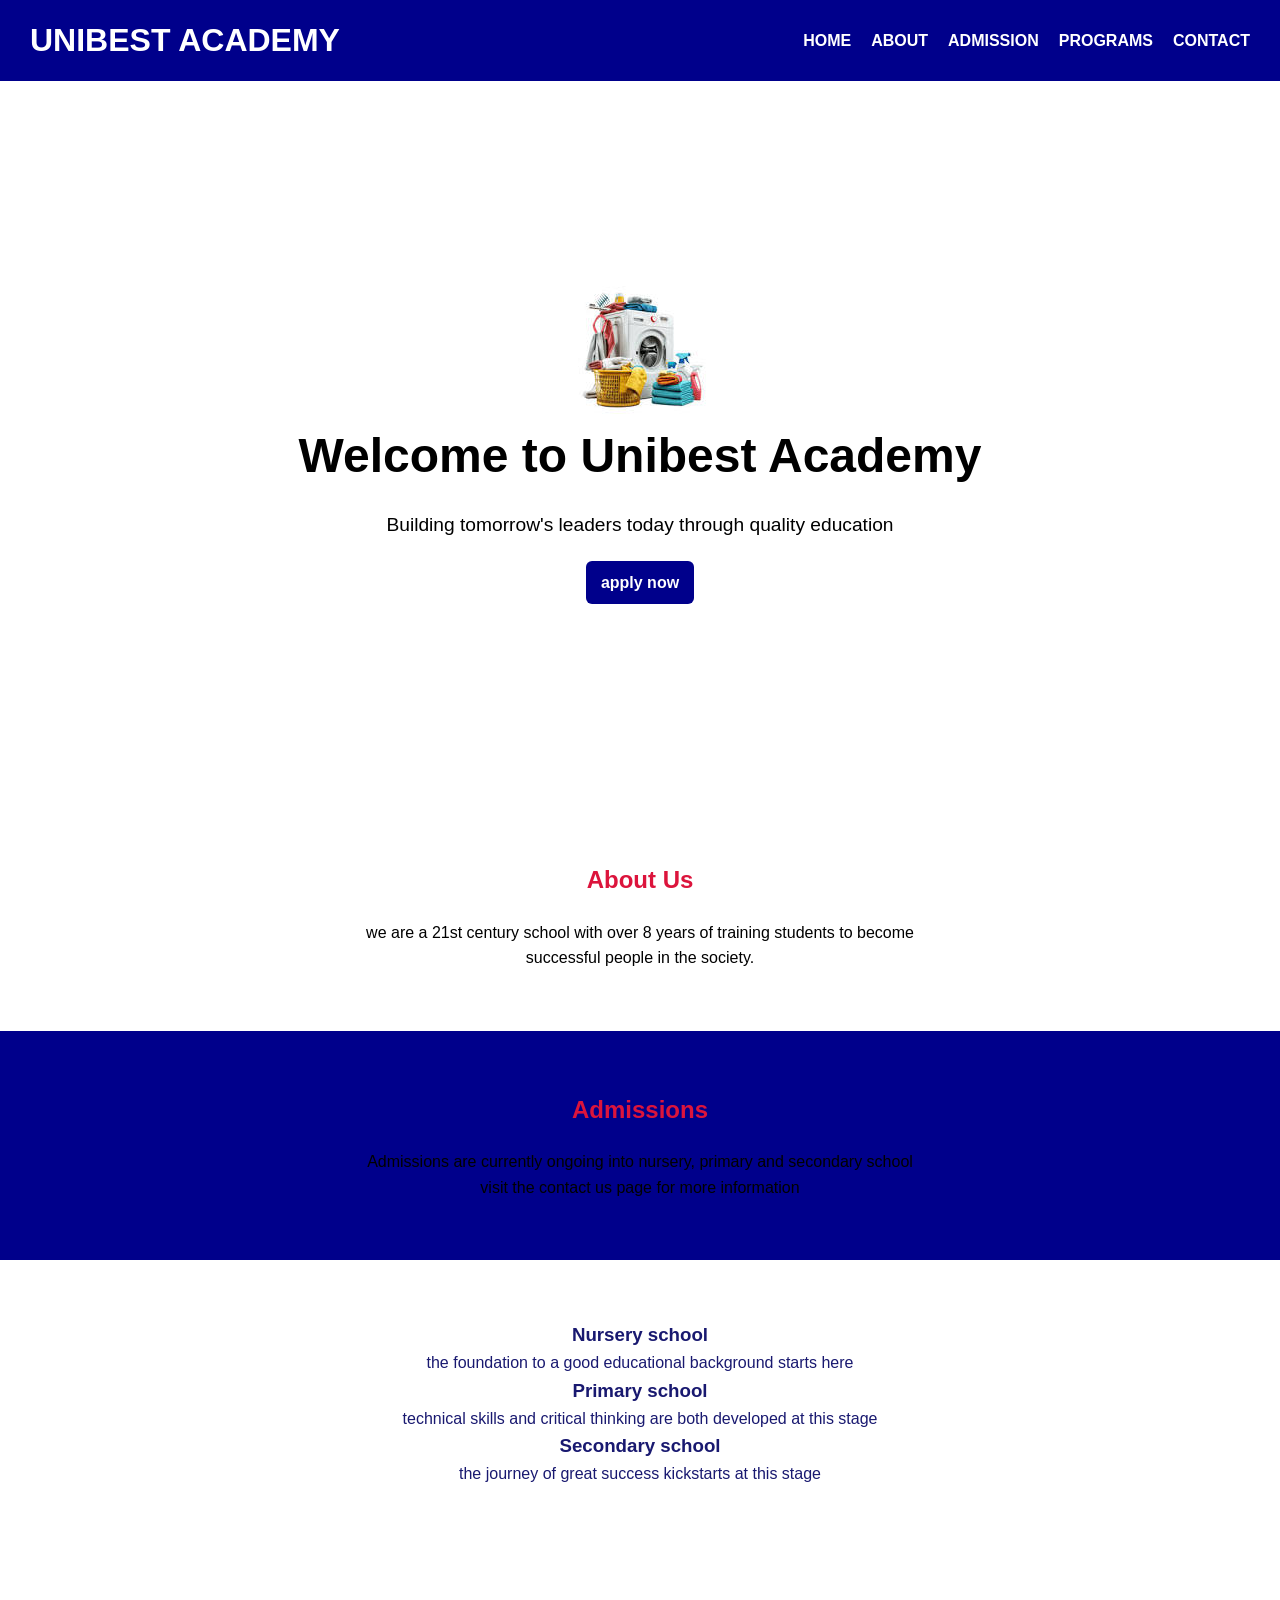
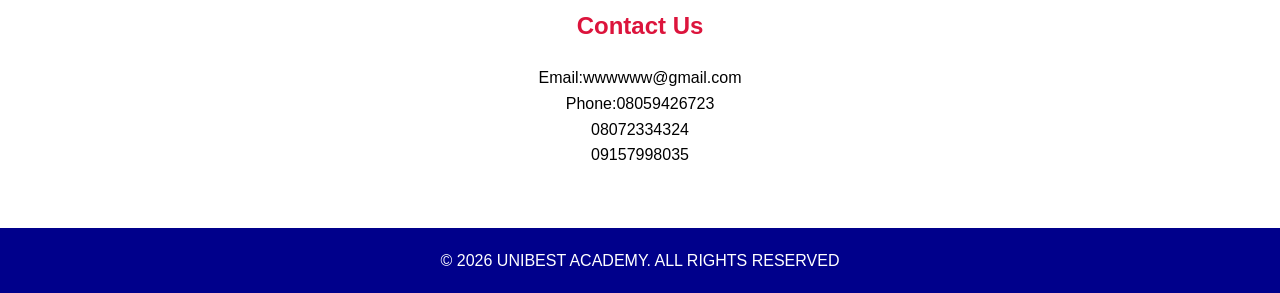
==== index.html @ 0c1fbe5a "school project school website" ====
<!DOCTYPE html>
<html lang="en">
<head>
    <meta charset="UTF-8">
    <meta http-equiv="X-UA-Compatible" content="IE=edge">
    <meta name="viewport" content="width=device-width, initial-scale=1.0">
    <title>UNIBEST ACADEMY</title>
    <link rel="stylesheet" href="general.css">
</head>
<body>
    <header>
        <div class="logo">
            <h1>UNIBEST ACADEMY</h1>
        </div>
        <nav>
            <ul>
                <li><a href="Home.html" target="_blank">HOME</a></li>
                <li><a href="about.html" target="_blank">ABOUT</a></li>
                <li><a href="admission.html" target="_blank">ADMISSION</a></li>
                <li><a href="programs.html" target="_blank">PROGRAMS</a></li>
                <li><a href="contact.html" target="_blank">CONTACT</a></li>
            </ul>
        </nav>
    </header>
    <section id="home" class="hero">
        <img src="img001.jpg" alt="image">
        <h2>Welcome to Unibest Academy</h2>
        <p>Building tomorrow's leaders today through quality education</p>
        <a href="admission.html" class="btn">apply now</a>
    </section>
    <section id="About Us" class="section">
        <h2>About Us</h2>
        <p>we are a 21st century school with over 8 years of training students to become <br>successful people in the society.</p>
    </section>
    <section id="admission" class="section light">
        <h2>Admissions</h2>
        <p>Admissions are currently ongoing into nursery, primary and secondary school <br>visit the contact us page for more information</p>
    </section>
    
    <section id="Programs" class="section">
        <div class="card">
            <h3>Nursery school</h3>
            <p>the foundation to a good educational background starts here</p>
        </div>
        <div class="card">
            <h3>Primary school</h3>
            <p>technical skills and critical thinking are both developed at this stage</p>
        </div>
        <div class="card">
            <h3>Secondary school</h3>
            <p>the journey of great success kickstarts at this stage</p>
        </div>
    </section>
    
    <section id="contact" class="section">
        <h2>Contact Us</h2>
        <p>Email:wwwwww@gmail.com</p>
        <p>Phone:08059426723 <br>08072334324 <br>09157998035</p>
    </section>
    <footer>
       <p>&copy; 2026 UNIBEST ACADEMY. ALL RIGHTS RESERVED</p>
    </footer>
    
    

</body>
</html>
---- general.css ----
*{
   margin: 0;
   padding: 0;
   box-sizing: border-box; 
}
body{
    font-family: arial, sans-serif;
    line-height: 1.6;
}
header{
    background: darkblue;
    color: white;
    padding: 15px 30px;
    display: flex;
    justify-content: space-between;
    align-items: center;
    flex-wrap: wrap;
}
nav ul{
    display: flex;
    list-style: none;
}
nav ul li{
    margin-left: 20px;
}
    nav ul li a{
        color: white;
        text-decoration: none;
        font-weight: bold;
    }
    nav ul li a:hover{
        color: red;
    }
.hero{
    height: 80vh;
    background-image:linear-gradient(
        rgba(0,0,0,0.5)
        rgba(0,0,0,0.5)
    ), url(img001.jpg) ;
    
    background-size: cover;
    background-position: center;
    color: black;
    display: flex;
    flex-direction: column;
    justify-content: center;
    align-items: center;
    text-align: center;
    padding: 20px;
    
}
.hero h2{
    font-size: 3rem;
    margin-bottom: 15px;
}
.hero p{
    font-size: 1.2rem;
    margin-bottom: 20px;
}
.btn{
    color: white;
    text-decoration: none;
    background: darkblue;
    padding: 9px 15px;
    font-weight: bold;
    border-radius: 6px;
}
.btn:hover{
    background: crimson;
}
.section{
    padding: 60px 20px;
    text-align: center;
}
.section h2{
    margin-bottom: 20px;
    color: crimson;
}
.light{
    background: darkblue;
}
.card{
    color: midnightblue;
}
footer{
    background: darkblue;
    color: white;
    text-align: center;
    padding: 20px;
}
@media(max-width:768px){
    header{
        flex-direction: column;
    }
    nav ul{
        flex-direction: column;
        margin-top: 15px;
    }
    nav ul li {
        margin: 10px 0;
    }
    .hero h2{
        font-size: 2rem;
    }
    .card{
        width: 90%;
    }
}
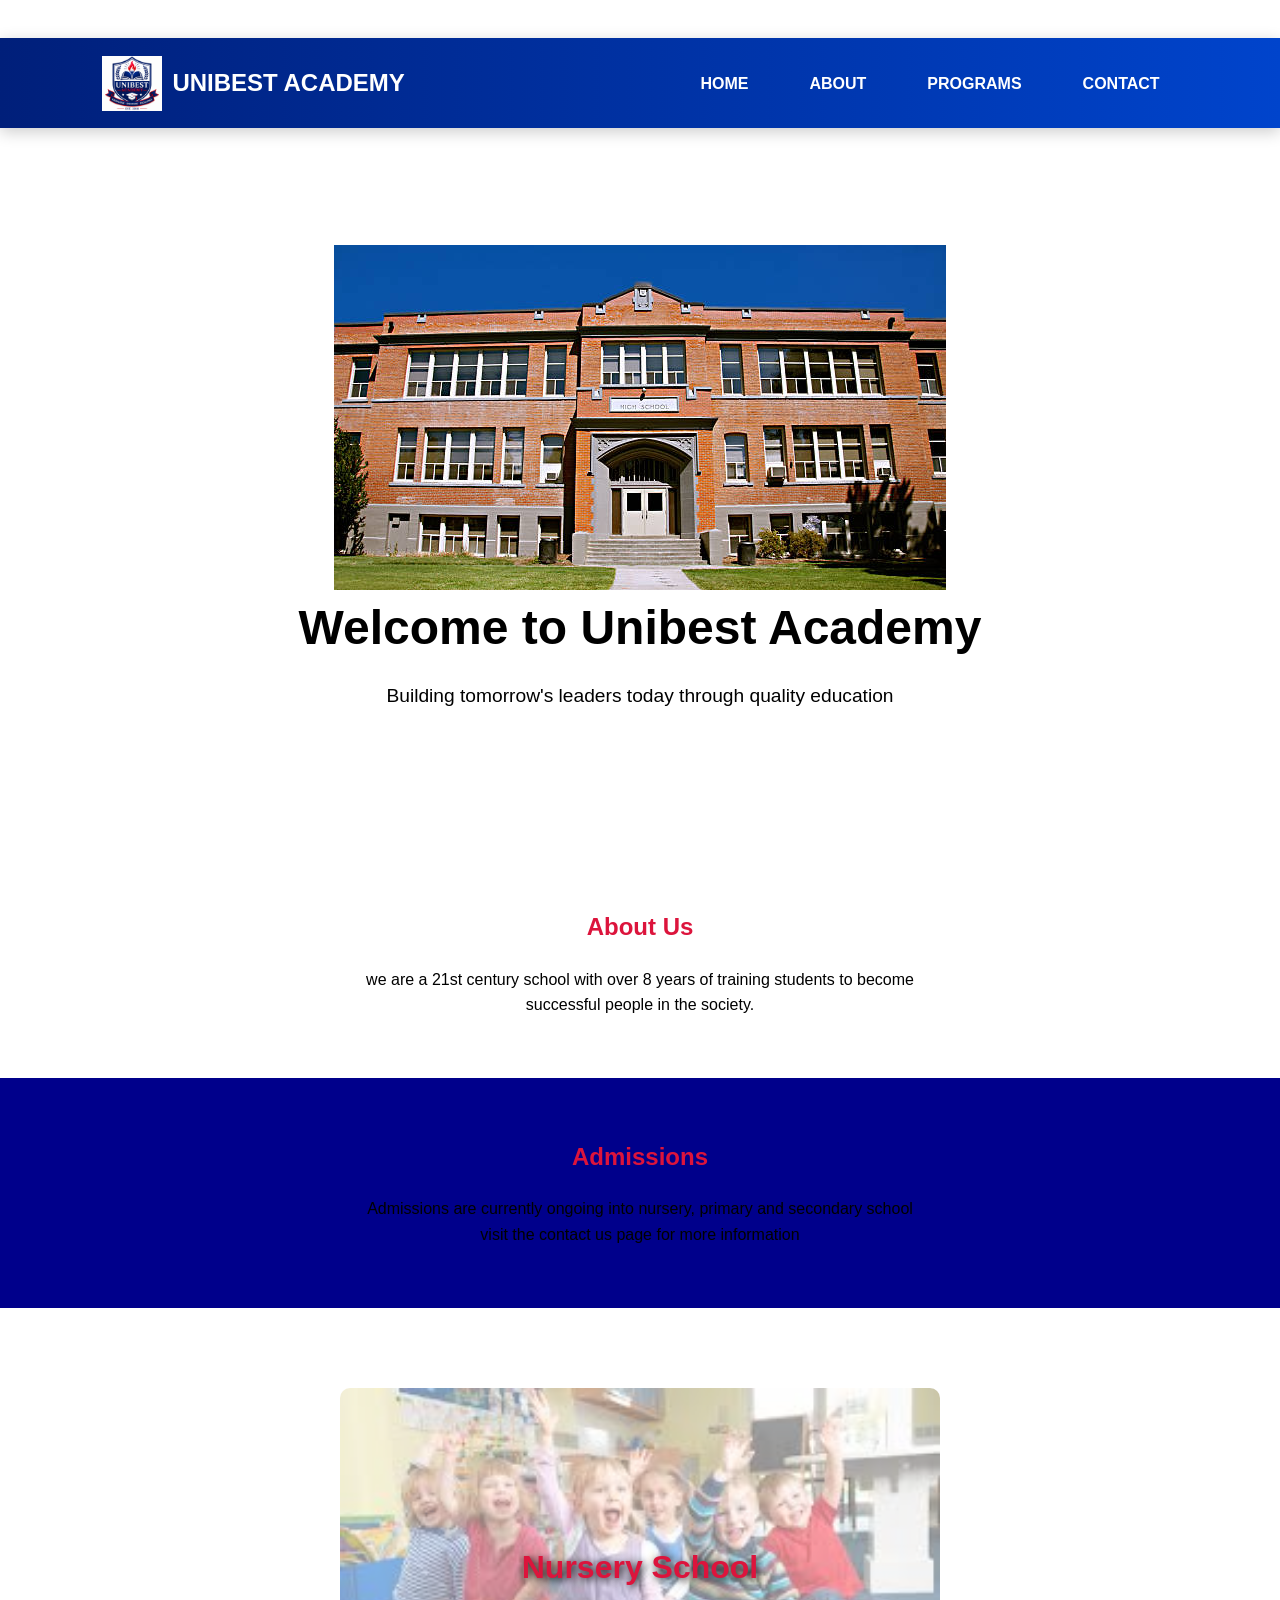
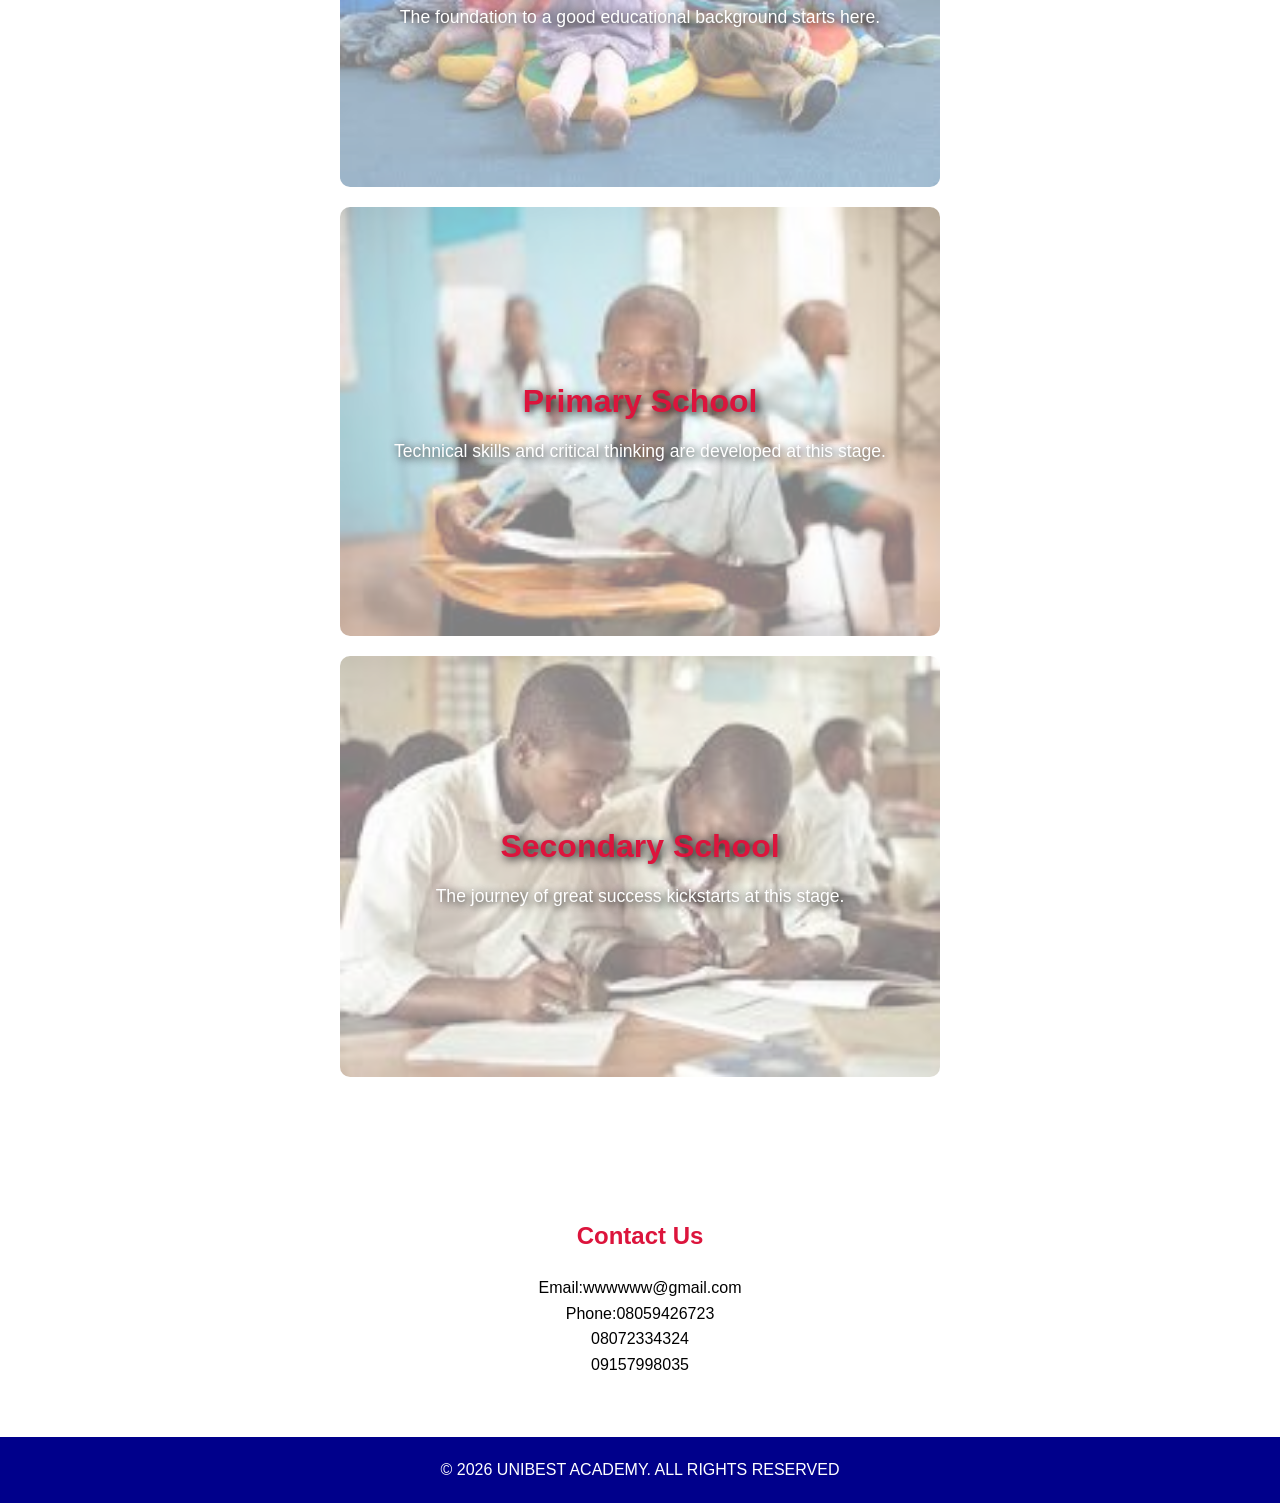
==== commit af36f8aa: "school" ====
--- a/index.html
+++ b/index.html
@@ -10,23 +10,27 @@
 <body>
     <header>
         <div class="logo">
+            
             <h1>UNIBEST ACADEMY</h1>
         </div>
-        <nav>
-            <ul>
-                <li><a href="Home.html" target="_blank">HOME</a></li>
-                <li><a href="about.html" target="_blank">ABOUT</a></li>
-                <li><a href="admission.html" target="_blank">ADMISSION</a></li>
-                <li><a href="programs.html" target="_blank">PROGRAMS</a></li>
-                <li><a href="contact.html" target="_blank">CONTACT</a></li>
+        <nav class="navbar">
+            <div class="logo">
+                <img src="logo.png" alt="UNIBEST ACADEMY Logo">
+                <h1>UNIBEST ACADEMY</h1>
+            </div>
+        
+            <ul class="nav-links">
+                <li><a href="index.html">HOME</a></li>
+                <li><a href="about.html">ABOUT</a></li>
+                <li><a href="programs.html">PROGRAMS</a></li>
+                <li><a href="contact.html">CONTACT</a></li>
             </ul>
         </nav>
     </header>
     <section id="home" class="hero">
-        <img src="img001.jpg" alt="image">
+        <img src="school.jpg" alt="image">
         <h2>Welcome to Unibest Academy</h2>
         <p>Building tomorrow's leaders today through quality education</p>
-        <a href="admission.html" class="btn">apply now</a>
     </section>
     <section id="About Us" class="section">
         <h2>About Us</h2>
@@ -38,17 +42,28 @@
     </section>
     
     <section id="Programs" class="section">
-        <div class="card">
-            <h3>Nursery school</h3>
-            <p>the foundation to a good educational background starts here</p>
+        <div class="school-card">
+            <img src="nursery.jpg" alt="Nursery">
+            <div class="overlay">
+                <h2>Nursery School</h2>
+                <p>The foundation to a good educational background starts here.</p>
+            </div>
         </div>
-        <div class="card">
-            <h3>Primary school</h3>
-            <p>technical skills and critical thinking are both developed at this stage</p>
+        
+        <div class="school-card">
+            <img src="primary.jpg" alt="Primary">
+            <div class="overlay">
+                <h2>Primary School</h2>
+                <p>Technical skills and critical thinking are developed at this stage.</p>
+            </div>
         </div>
-        <div class="card">
-            <h3>Secondary school</h3>
-            <p>the journey of great success kickstarts at this stage</p>
+        
+        <div class="school-card">
+            <img src="secondary.jpg" alt="Secondary">
+            <div class="overlay">
+                <h2>Secondary School</h2>
+                <p>The journey of great success kickstarts at this stage.</p>
+            </div>
         </div>
     </section>
     
--- a/general.css
+++ b/general.css
@@ -7,36 +7,30 @@
     font-family: arial, sans-serif;
     line-height: 1.6;
 }
-header{
-    background: darkblue;
-    color: white;
-    padding: 15px 30px;
-    display: flex;
-    justify-content: space-between;
+
+.logo{
+    display: flex;
     align-items: center;
-    flex-wrap: wrap;
-}
-nav ul{
-    display: flex;
-    list-style: none;
-}
-nav ul li{
-    margin-left: 20px;
-}
-    nav ul li a{
-        color: white;
-        text-decoration: none;
-        font-weight: bold;
-    }
-    nav ul li a:hover{
-        color: red;
-    }
+    gap: 10px;
+}
+
+.logo img{
+    width: 60px;
+    height: 60px;
+    object-fit: contain;
+}
+
+.logo h1{
+    color: white;
+    font-size: 1.5rem;
+    margin: 0;
+}
 .hero{
     height: 80vh;
     background-image:linear-gradient(
         rgba(0,0,0,0.5)
         rgba(0,0,0,0.5)
-    ), url(img001.jpg) ;
+    ), url(school.jpg) ;
     
     background-size: cover;
     background-position: center;
@@ -92,13 +86,6 @@
     header{
         flex-direction: column;
     }
-    nav ul{
-        flex-direction: column;
-        margin-top: 15px;
-    }
-    nav ul li {
-        margin: 10px 0;
-    }
     .hero h2{
         font-size: 2rem;
     }
@@ -106,4 +93,129 @@
         width: 90%;
     }
 }
-
+.navbar{
+    background: linear-gradient(90deg, #001f7a, #0044cc);
+    display: flex;
+    justify-content: space-between;
+    align-items: center;
+    padding: 15px 8%;
+    position: sticky;
+    top: 0;
+    z-index: 1000;
+    box-shadow: 0 4px 15px rgba(0,0,0,0.2);
+}
+
+
+.school-card{
+    position: relative;
+    width: 600px;
+    margin: 20px auto;
+    overflow: hidden;
+    border-radius: 10px;
+}
+
+.school-card img{
+    width: 100%;
+    display: flex;
+    opacity: 0.5; 
+    transition: 0.5s;
+}
+
+.school-card:hover img{
+    opacity: 0.3;
+    transform: scale(1.05);
+}
+
+.overlay{
+    position: absolute;
+    top: 50%;
+    left: 50%;
+    transform: translate(-50%, -50%);
+    text-align: center;
+    color: white;
+    width: 90%;
+}
+
+.overlay h2{
+    font-size: 2rem;
+    margin-bottom: 10px;
+    text-shadow: 2px 2px 8px black;
+}
+
+.overlay p{
+    font-size: 1.1rem;
+    text-shadow: 2px 2px 8px black;
+}
+
+
+
+
+.nav-links{
+    display: flex;
+    list-style: none;
+    gap: 25px;
+}
+
+.nav-links li{
+    position: relative;
+}
+.nav-links a{
+    text-decoration: none;
+    color: white;
+    font-size: 1rem;
+    font-weight: bold;
+    padding: 10px 18px;
+    border-radius: 30px;
+    transition: all 0.4s ease;
+    position: relative;
+    overflow: hidden;
+}
+.nav-links a:hover{
+    background: white;
+    color: #0033cc;
+    transform: translateY(-4px);
+    box-shadow: 0 8px 20px rgba(255,255,255,0.4);
+}
+.nav-links a::after{
+    content: "";
+    position: absolute;
+    width: 0%;
+    height: 3px;
+    left: 50%;
+    bottom: 0;
+    background: red;
+    transition: all 0.4s ease;
+    transform: translateX(-50%);
+}
+
+.nav-links a:hover::after{
+    width: 80%;
+}
+
+
+.nav-links a.active{
+    background: red;
+    color: #001f7a;
+    box-shadow: 0 0 15px red;
+}
+
+
+@media(max-width:768px){
+
+    .navbar{
+        flex-direction: column;
+        padding: 15px;
+    }
+
+    .nav-links{
+        flex-direction: column;
+        width: 100%;
+        text-align: center;
+        margin-top: 15px;
+        gap: 10px;
+    }
+
+    .nav-links a{
+        display: block;
+    }
+}
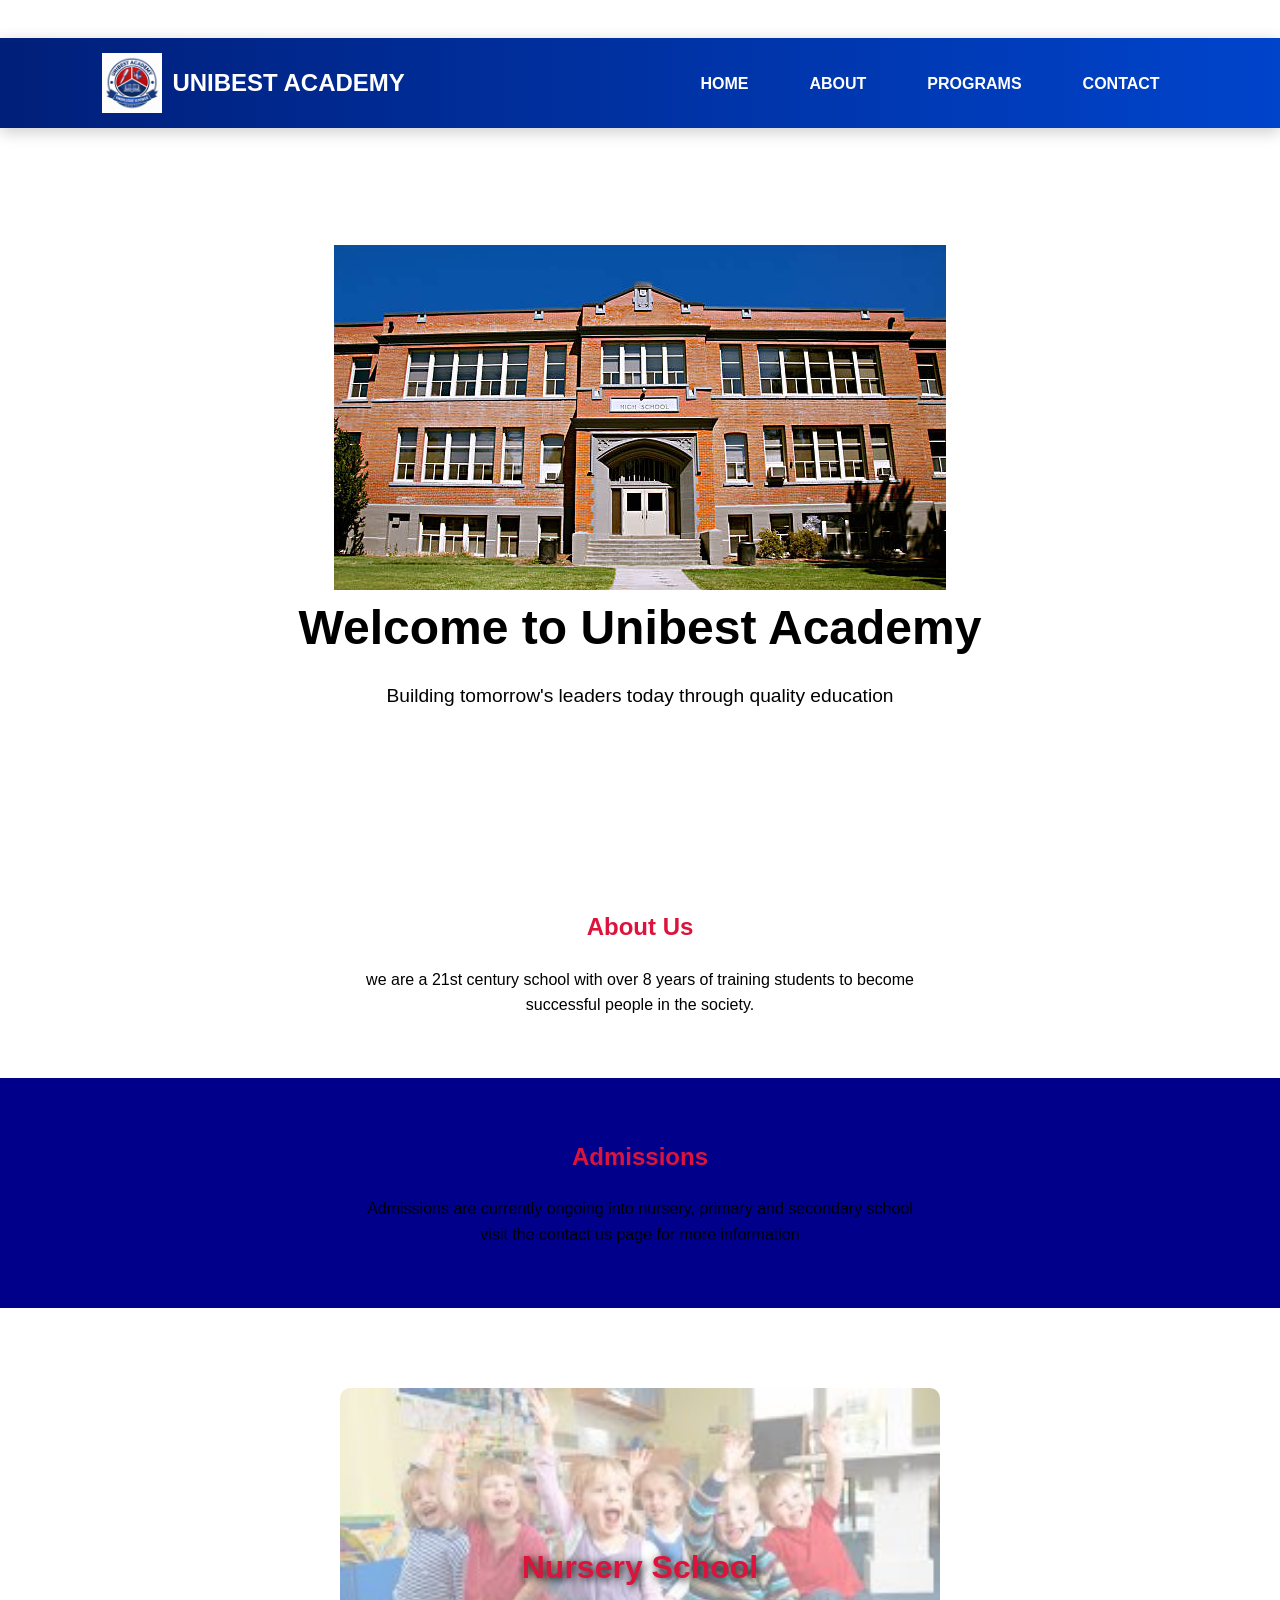
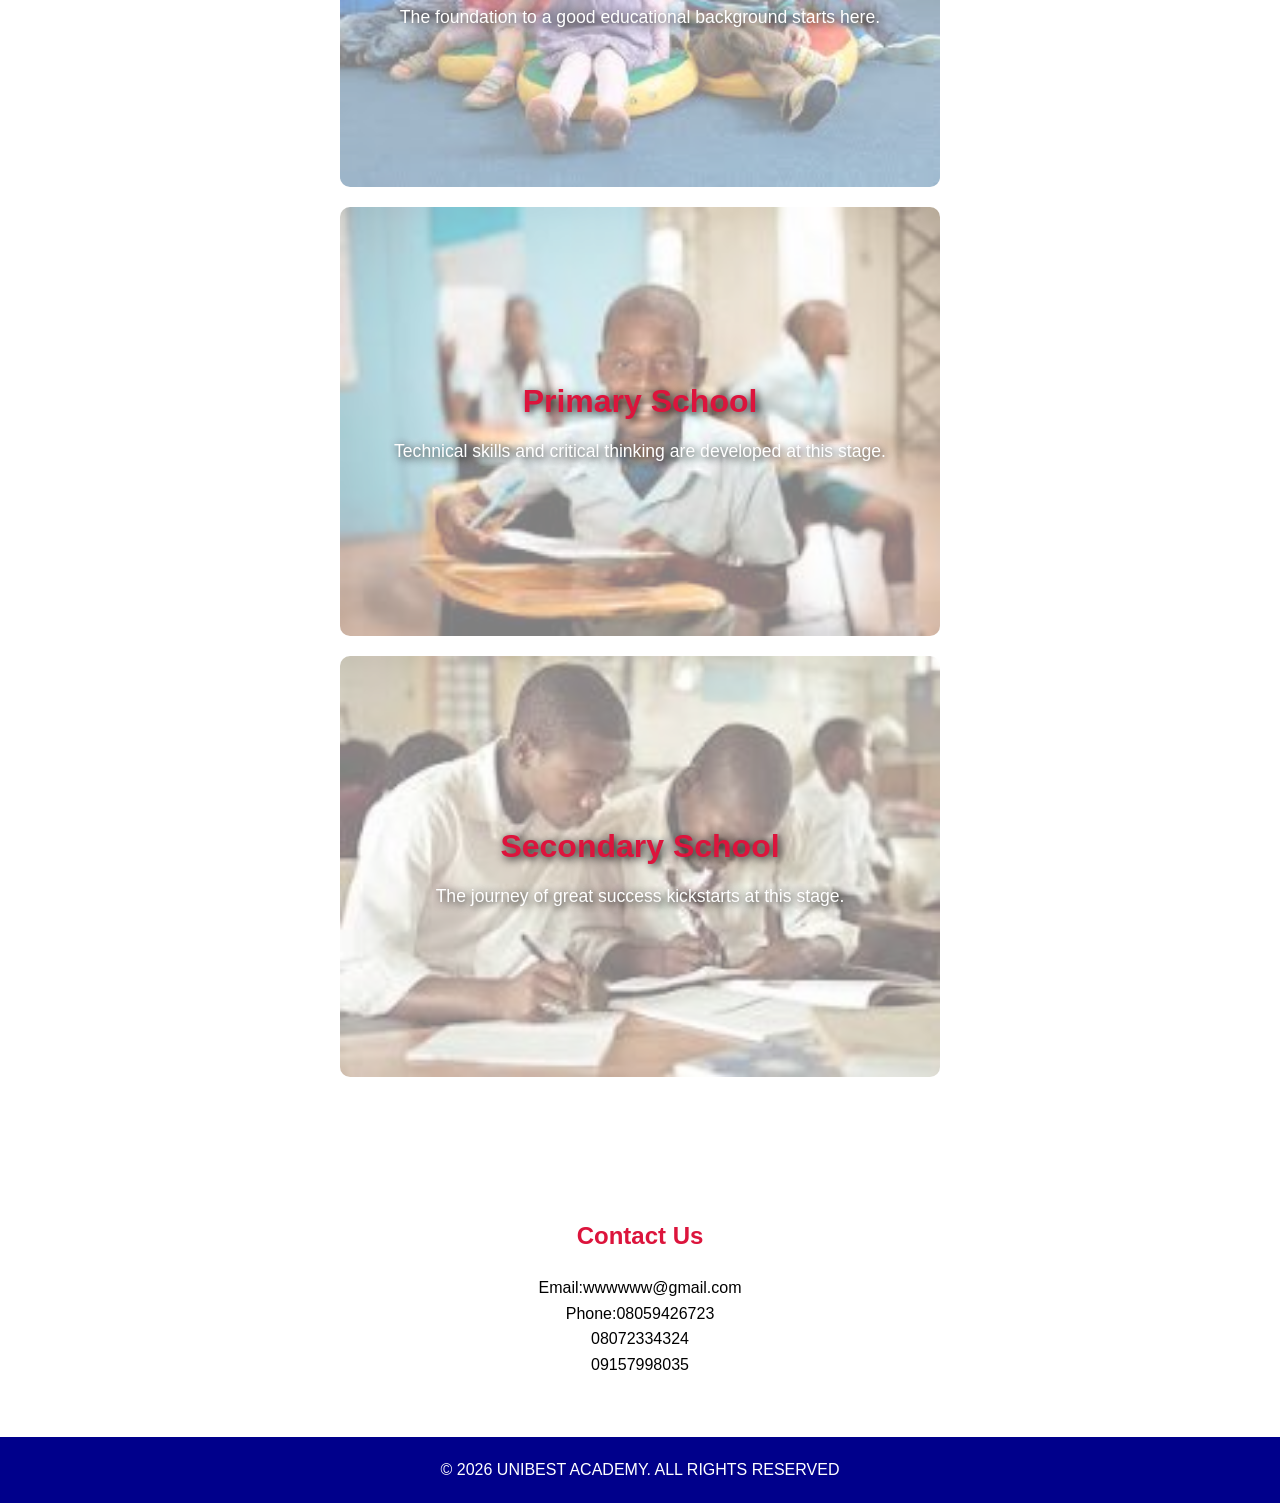
==== commit 9a1a52a9: "school" ====
--- a/index.html
+++ b/index.html
@@ -15,7 +15,7 @@
         </div>
         <nav class="navbar">
             <div class="logo">
-                <img src="logo.png" alt="UNIBEST ACADEMY Logo">
+                <img src="logo23.png" alt="UNIBEST ACADEMY Logo">
                 <h1>UNIBEST ACADEMY</h1>
             </div>
         
--- a/general.css
+++ b/general.css
@@ -208,7 +208,7 @@
     }
 
     .nav-links{
-        flex-direction: column;
+        display: flex;
         width: 100%;
         text-align: center;
         margin-top: 15px;
